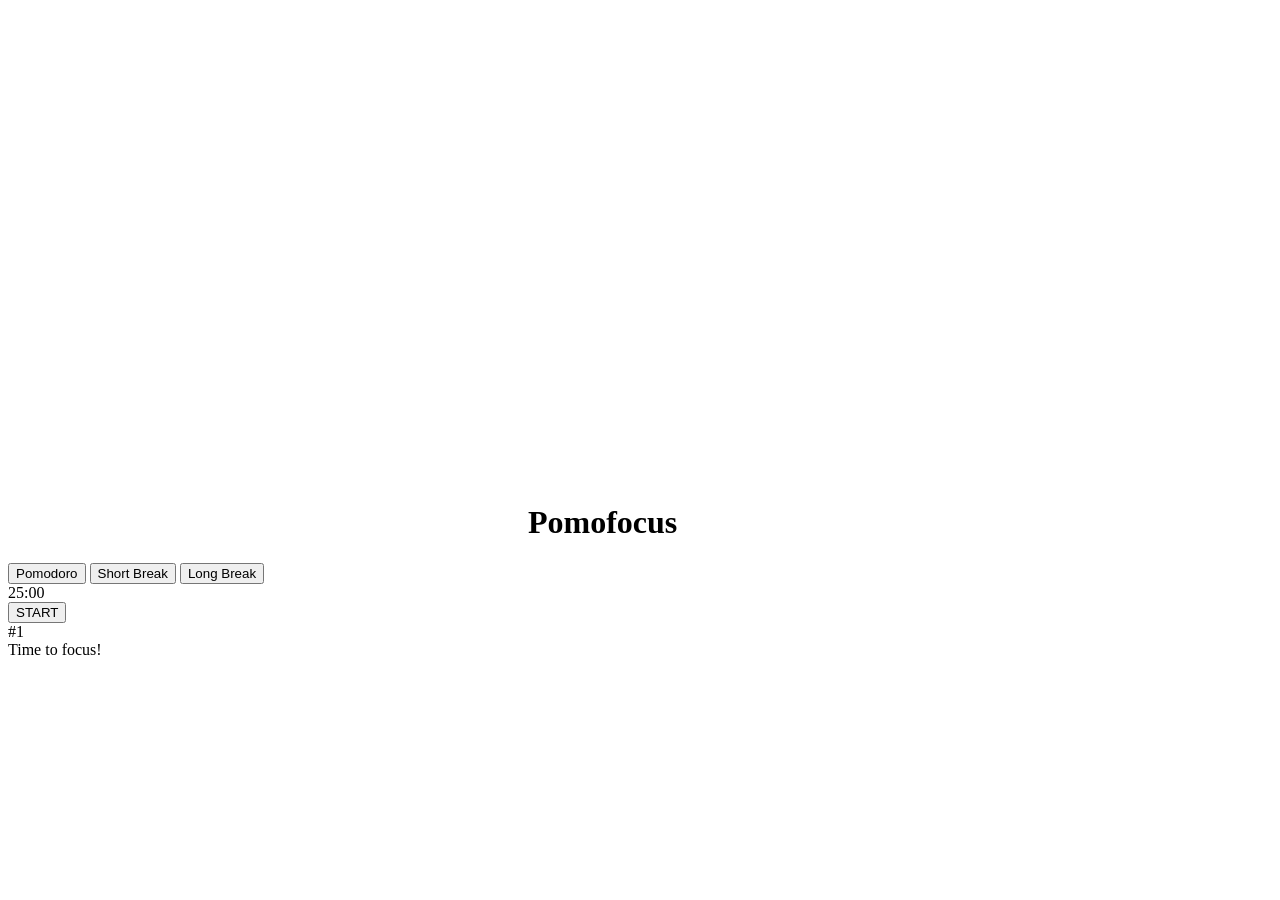
==== pomofocus-clone/index.html @ 78d1ae87 "added pomofocus-clone" ====
<!DOCTYPE html>
<html lang="en">

<head>
    <meta charset="UTF-8">
    <meta name="viewport" content="width=device-width, initial-scale=1.0">
    <title>Pomofocus</title>
    <link rel="stylesheet" href="/src/css/style.css">
</head>

<body>
    <div id="pomofocus">
        <div id="header">
            <h1>
                <img id="mainLogo" src="assets/icon-white2.png">
                Pomofocus
            </h1>
        </div>
        <div id="progressBar">
            <div id="progress"></div>
        </div>
        <div id="timer">
            <div id="controlPanel">
                <div id="modes">
                    <div id="modesContainer">
                        <button id="pomodoroMode" onclick="setTimerMode(this.id)">Pomodoro</button>
                        <button id="shortBreakMode" onclick="setTimerMode(this.id)">Short Break</button>
                        <button id="longBreakMode" onclick="setTimerMode(this.id)">Long Break</button>
                    </div>
                </div>
                <div id="time">
                    25:00
                </div>
                <div id="toggleButtonContainer">
                    <button id="toggleButton" onclick="toggleTimer()">START</button>
                </div>
            </div>
            <div id="sessionInfo">
                <div id="sessionCount">#1</div>
                <div id="sessionText">Time to focus!</div>
            </div>
        </div>
    </div>
    <script src="/src/js/main.js"></script>
</body>

</html>
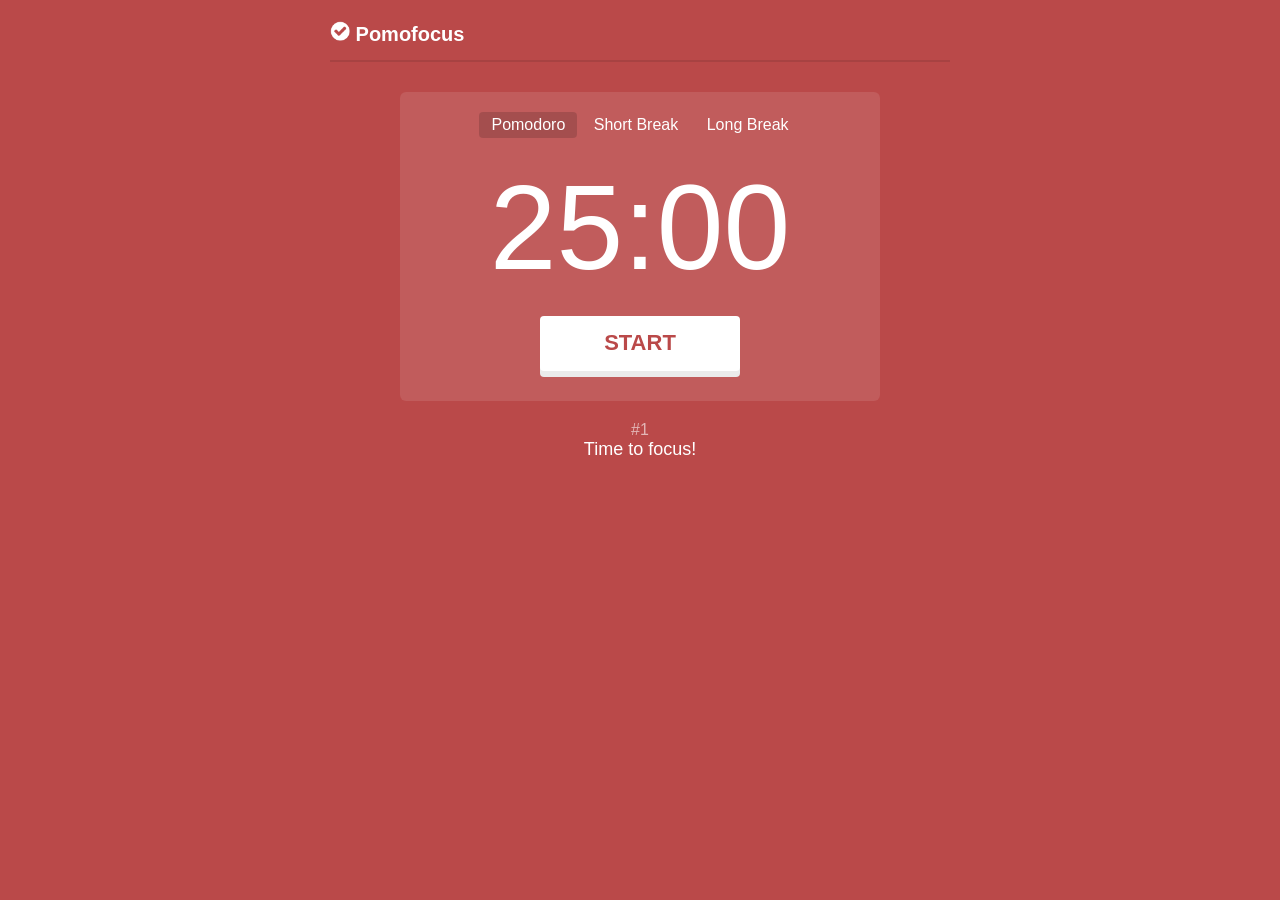
==== commit 86d3275a: "changed in pomofocus-clone" ====
--- a/pomofocus-clone/index.html
+++ b/pomofocus-clone/index.html
@@ -5,7 +5,7 @@
     <meta charset="UTF-8">
     <meta name="viewport" content="width=device-width, initial-scale=1.0">
     <title>Pomofocus</title>
-    <link rel="stylesheet" href="/src/css/style.css">
+    <link rel="stylesheet" href="src/css/style.css">
 </head>
 
 <body>
@@ -41,7 +41,7 @@
             </div>
         </div>
     </div>
-    <script src="/src/js/main.js"></script>
+    <script src="src/js/main.js"></script>
 </body>
 
 </html>
--- a/pomofocus-clone/src/css/style.css
+++ b/pomofocus-clone/src/css/style.css
@@ -0,0 +1,100 @@
+body {
+    color: white;
+    font-family: Arial, Helvetica, sans-serif;
+    transition: background-color 0.5s ease-in-out 0s;
+}
+
+h1 {
+    font-size: 20px;
+}
+
+button {
+    color: inherit;
+    border-style: none;
+    background-color: transparent;
+    font-size: 16px;
+    padding: 4px 12px;
+    border-radius: 4px;
+}
+
+#pomofocus {
+    max-width: 620px;
+    margin: auto;
+}
+
+#header {
+    display: inline-block;
+    align-items: center;
+    text-align: center;
+    font-size: 20px;
+}
+
+#mainLogo {
+    width: 20px;
+}
+
+#timer {
+    padding: 0 12px;
+    max-width: 480px;
+    margin: auto;
+}
+
+#controlPanel {
+    padding: 20px 0px 30px;
+    border-radius: 6px;
+    margin-bottom: 20px;
+    background-color: rgba(255, 255, 255, 0.1);
+}
+
+#modes {
+    text-align: center;
+}
+
+#time {
+    text-align: center;
+    font-size: 120px;
+    margin-top: 20px;
+}
+
+.activeMode {
+    background-color: rgba(0, 0, 0, 0.15);
+}
+
+#toggleButtonContainer {
+    position: relative;
+    display: inline-block;
+    width: 100%;
+    text-align: center;
+}
+
+#toggleButton {
+    background-color: rgb(100, 0, 0);
+    width: 200px;
+    height: 55px;
+    font-size: 22px;
+    font-weight: bold;
+    margin: 20px 0px 0px;
+    padding: 0px 12px;
+    border-radius: 4px;
+    background-color: white;
+    transition: color 0.5s ease-in-out 0s;
+}
+
+#sessionInfo {
+    text-align: center;
+}
+
+#sessionCount {
+    font-size: 16px;
+    opacity: 0.6;
+}
+
+#sessionText {
+    font-size: 18px
+}
+
+#progressBar {
+    height: 2px; 
+    background-color: rgba(0, 0, 0, 0.1); 
+    margin-bottom: 30px;
+}
